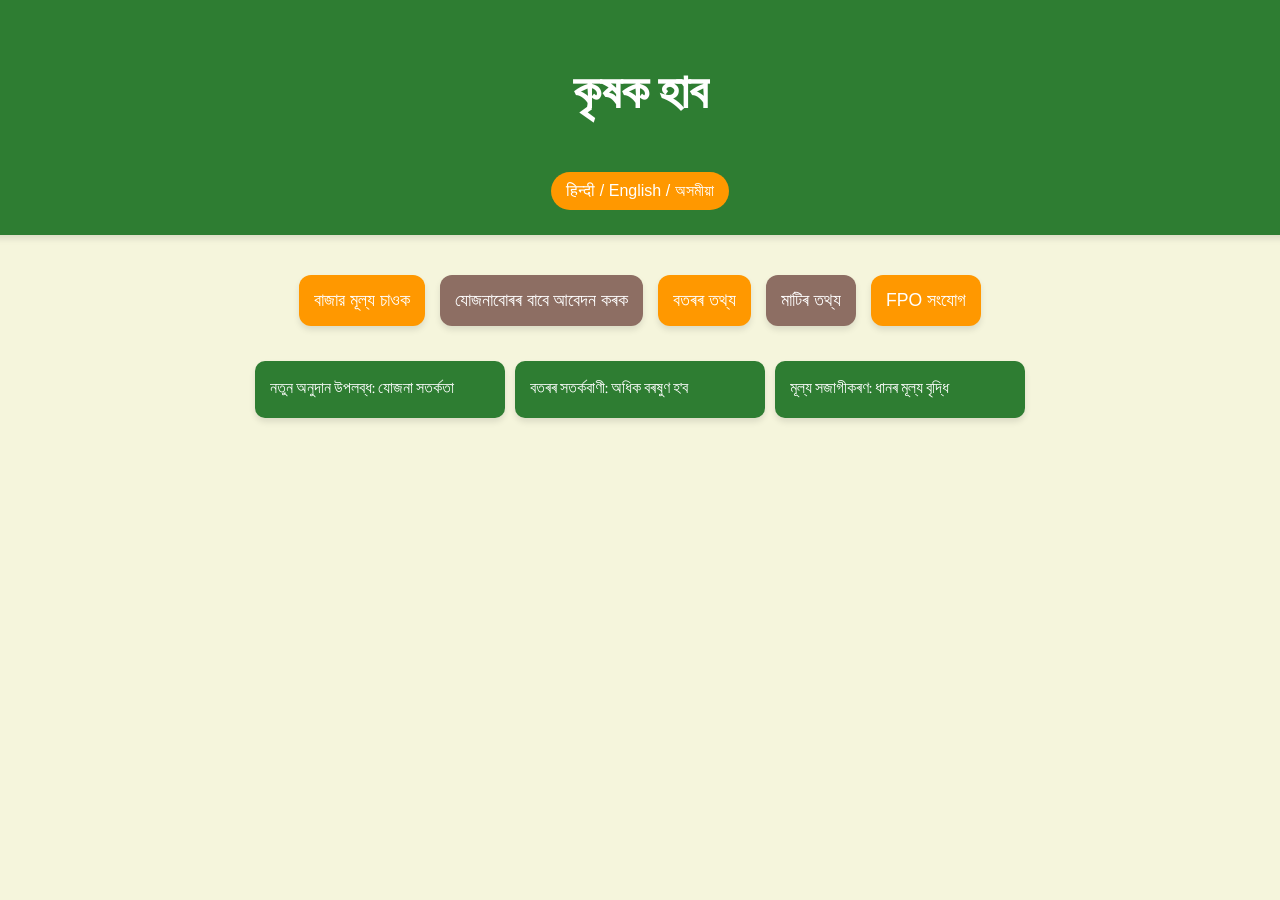
==== index.html @ 5406c5ad "Initial commit" ====
<!DOCTYPE html>
<html lang="en">
<head>
    <meta charset="UTF-8">
    <meta name="viewport" content="width=device-width, initial-scale=1.0">
    <title>Farmer Centric App</title>
    <link rel="stylesheet" href="styles.css">
    <link href="https://fonts.googleapis.com/css2?family=Baloo+Bhaijaan+2&display=swap" rel="stylesheet">
</head>
<body>
    <header>
        <h1>Farmer's Hub</h1>
        <button id="language-toggle">অসমীয়া / English</button>
    </header>
    <main>
        <section class="grid">
            <button class="grid-item" id="market-prices">Check Market Prices</button>
            <button class="grid-item" id="gov-schemes">Apply for Schemes</button>
            <button class="grid-item" id="weather-updates">Weather Updates</button>
            <button class="grid-item" id="soil-data">Soil Data</button>
            <button class="grid-item" id="fpo-connection">FPO Connection</button>
        </section>
        <section class="scrollable-cards">
            <div class="card">Latest Scheme Alert: New Subsidies Available</div>
            <div class="card">Weather Warning: Heavy Rain Expected</div>
            <div class="card">Price Update: Paddy Prices Increased</div>
        </section>
    </main>
    <script src="script.js"></script>
</body>
</html>
---- styles.css ----
/* General Styles */
body {
    font-family: 'Baloo Bhaijaan 2', sans-serif;
    background-color: #F5F5DC;
    color: #212121;
    margin: 0;
    padding: 0;
    text-align: center;
    display: flex;
    flex-direction: column;
    align-items: center;
}

/* Header */
header {
    background-color: #2E7D32;
    color: white;
    padding: 1.5rem;
    font-size: 1.5rem;
    box-shadow: 0px 4px 6px rgba(0, 0, 0, 0.1);
    width: 100%;
    text-align: center;
}

header button {
    background-color: #FF9800;
    border: none;
    padding: 10px 15px;
    font-size: 1rem;
    color: white;
    border-radius: 20px;
    cursor: pointer;
    transition: 0.3s;
}

header button:hover {
    background-color: #e68900;
}

/* Main Layout */
main {
    width: 90%;
    max-width: 800px;
    margin-top: 20px;
}

/* Grid Layout */
.grid {
    display: grid;
    grid-template-columns: repeat(auto-fit, minmax(150px, 1fr));
    gap: 15px;
    padding: 20px;
    margin: auto;
    text-align: center;
}

.grid-item {
    background-color: #8D6E63;
    color: white;
    padding: 15px;
    border: none;
    border-radius: 12px;
    font-size: 1.1rem;
    cursor: pointer;
    transition: 0.3s;
    box-shadow: 0 4px 6px rgba(0, 0, 0, 0.1);
}

.grid-item:nth-child(odd) {
    background-color: #FF9800;
}

.grid-item:hover {
    transform: scale(1.05);
    opacity: 0.9;
}

/* Scrollable Cards */
.scrollable-cards {
    display: flex;
    overflow-x: auto;
    padding: 15px;
    gap: 10px;
    background-color: #F5F5DC;
    scroll-behavior: smooth;
    justify-content: center;
}

.card {
    flex: 0 0 auto;
    background-color: #2E7D32;
    color: white;
    padding: 15px;
    min-width: 220px;
    border-radius: 10px;
    text-align: left;
    box-shadow: 0 4px 6px rgba(0, 0, 0, 0.1);
    transition: 0.3s;
}

.card:hover {
    transform: scale(1.05);
}

/* Centering Content */
.grid,
.scrollable-cards {
    display: flex;
    flex-wrap: wrap;
    justify-content: center;
    align-items: center;
}
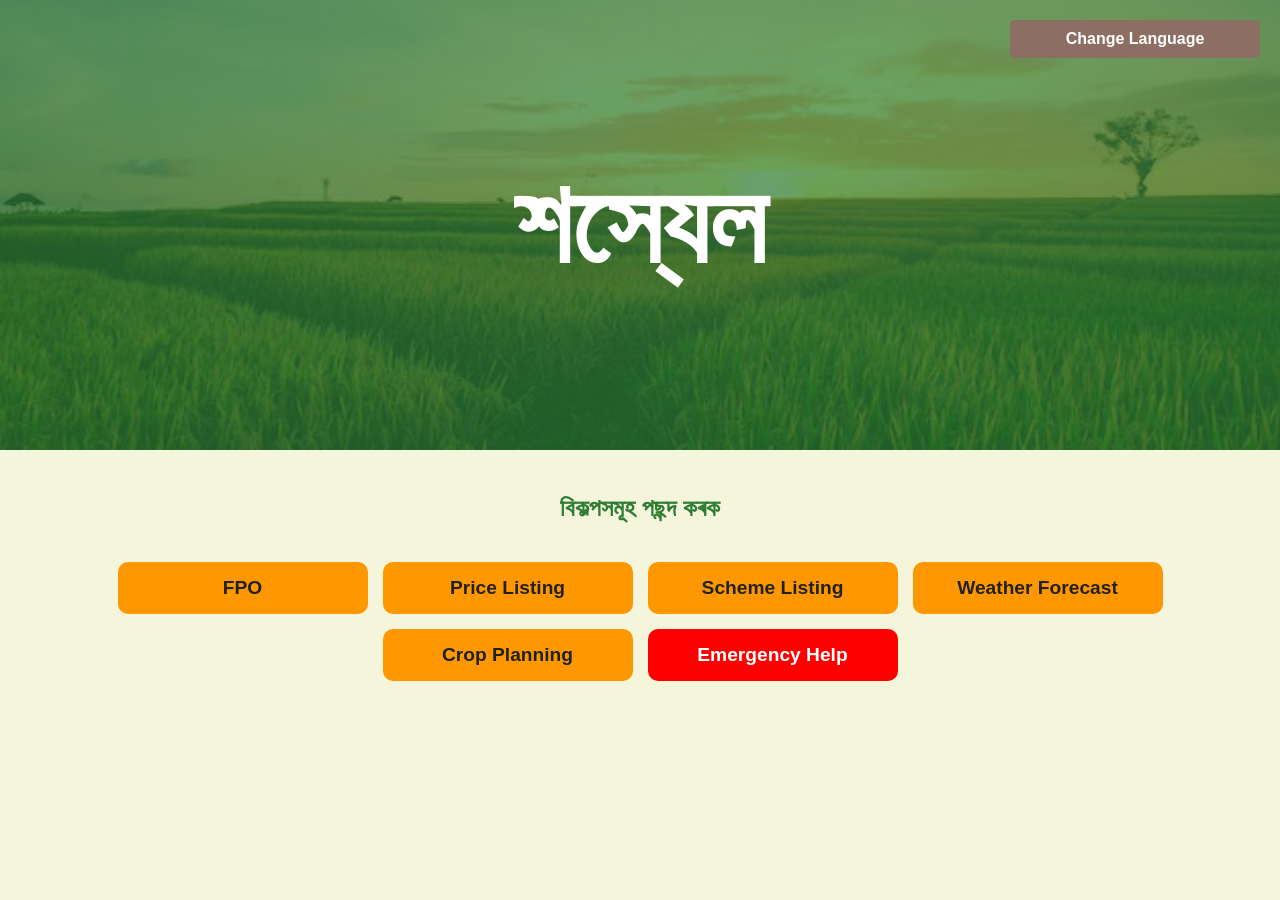
==== commit df52b8d1: "fpo.css" ====
--- a/index.html
+++ b/index.html
@@ -3,29 +3,25 @@
 <head>
     <meta charset="UTF-8">
     <meta name="viewport" content="width=device-width, initial-scale=1.0">
-    <title>Farmer Centric App</title>
+    <title>Farmer App</title>
     <link rel="stylesheet" href="styles.css">
-    <link href="https://fonts.googleapis.com/css2?family=Baloo+Bhaijaan+2&display=swap" rel="stylesheet">
 </head>
 <body>
     <header>
-        <h1>Farmer's Hub</h1>
-        <button id="language-toggle">অসমীয়া / English</button>
+        <h1 id="app-title">শস্যেল</h1>
+        <button class="language-toggle" onclick="toggleLanguage()">Change Language</button>
     </header>
-    <main>
-        <section class="grid">
-            <button class="grid-item" id="market-prices">Check Market Prices</button>
-            <button class="grid-item" id="gov-schemes">Apply for Schemes</button>
-            <button class="grid-item" id="weather-updates">Weather Updates</button>
-            <button class="grid-item" id="soil-data">Soil Data</button>
-            <button class="grid-item" id="fpo-connection">FPO Connection</button>
-        </section>
-        <section class="scrollable-cards">
-            <div class="card">Latest Scheme Alert: New Subsidies Available</div>
-            <div class="card">Weather Warning: Heavy Rain Expected</div>
-            <div class="card">Price Update: Paddy Prices Increased</div>
-        </section>
-    </main>
+    <div class="container">
+        <p class="subtitle" id="subtitle">বিকল্পসমূহ পছন্দ কৰক</p>
+        <div class="button-container">
+            <button onclick="handleFPO()" id="fpo-btn">FPO</button>
+            <button onclick="handlePriceListing()" id="price-btn">Price Listing</button>
+            <button onclick="handleSchemeListing()" id="scheme-btn">Scheme Listing</button>
+            <button onclick="handleWeatherForecast()" id="weather-btn">Weather Forecast</button>
+            <button onclick="handleCropPlanning()" id="crop-btn">Crop Planning</button>
+            <button class="emergency" onclick="handleEmergencyHelp()" id="emergency-btn">Emergency Help</button>
+        </div>
+    </div>
     <script src="script.js"></script>
 </body>
 </html>
--- a/styles.css
+++ b/styles.css
@@ -1,113 +1,107 @@
-/* General Styles */
 body {
     font-family: 'Baloo Bhaijaan 2', sans-serif;
     background-color: #F5F5DC;
-    color: #212121;
     margin: 0;
     padding: 0;
     text-align: center;
+}
+
+header {
+    background: url('field-background.jpg') no-repeat center center/cover;
+    height: 50vh;
+    display: flex;
+    justify-content: center;
+    align-items: center;
+    color: white;
+    font-size: 5rem;
+    font-weight: bold;
+    position: relative;
+}
+
+header::before {
+    content: "";
+    position: absolute;
+    top: 0;
+    left: 0;
+    width: 100%;
+    height: 100%;
+    background: rgba(46, 125, 50, 0.7);
+}
+
+header h1 {
+    position: relative;
+    z-index: 1;
+    font-size: 7rem;
+}
+
+.language-toggle {
+    position: absolute;
+    top: 20px;
+    right: 20px;
+    background-color: #8D6E63;
+    color: white;
+    border: none;
+    padding: 10px 15px;
+    font-size: 1rem;
+    border-radius: 5px;
+    cursor: pointer;
+    font-weight: bold;
+    transition: background 0.3s;
+}
+
+.language-toggle:hover {
+    background-color: #6D4C41;
+}
+
+.container {
     display: flex;
     flex-direction: column;
     align-items: center;
-}
-
-/* Header */
-header {
-    background-color: #2E7D32;
-    color: white;
-    padding: 1.5rem;
-    font-size: 1.5rem;
-    box-shadow: 0px 4px 6px rgba(0, 0, 0, 0.1);
-    width: 100%;
-    text-align: center;
-}
-
-header button {
-    background-color: #FF9800;
-    border: none;
-    padding: 10px 15px;
-    font-size: 1rem;
-    color: white;
-    border-radius: 20px;
-    cursor: pointer;
-    transition: 0.3s;
-}
-
-header button:hover {
-    background-color: #e68900;
-}
-
-/* Main Layout */
-main {
-    width: 90%;
-    max-width: 800px;
+    justify-content: center;
     margin-top: 20px;
 }
 
-/* Grid Layout */
-.grid {
-    display: grid;
-    grid-template-columns: repeat(auto-fit, minmax(150px, 1fr));
+.subtitle {
+    font-size: 1.5rem;
+    color: #2E7D32;
+    font-weight: bold;
+    margin-bottom: 20px;
+}
+
+.button-container {
+    display: flex;
+    flex-wrap: wrap;
+    justify-content: center;
     gap: 15px;
     padding: 20px;
-    margin: auto;
-    text-align: center;
 }
 
-.grid-item {
-    background-color: #8D6E63;
-    color: white;
-    padding: 15px;
+button {
+    background-color: #FF9800;
+    color: #212121;
     border: none;
-    border-radius: 12px;
-    font-size: 1.1rem;
+    padding: 15px 25px;
+    font-size: 1.2rem;
+    border-radius: 10px;
     cursor: pointer;
-    transition: 0.3s;
-    box-shadow: 0 4px 6px rgba(0, 0, 0, 0.1);
+    font-weight: bold;
+    width: 250px;
+    text-align: center;
+    transition: all 0.3s ease;
 }
 
-.grid-item:nth-child(odd) {
-    background-color: #FF9800;
-}
-
-.grid-item:hover {
-    transform: scale(1.05);
-    opacity: 0.9;
-}
-
-/* Scrollable Cards */
-.scrollable-cards {
-    display: flex;
-    overflow-x: auto;
-    padding: 15px;
-    gap: 10px;
-    background-color: #F5F5DC;
-    scroll-behavior: smooth;
-    justify-content: center;
-}
-
-.card {
-    flex: 0 0 auto;
-    background-color: #2E7D32;
-    color: white;
-    padding: 15px;
-    min-width: 220px;
-    border-radius: 10px;
-    text-align: left;
-    box-shadow: 0 4px 6px rgba(0, 0, 0, 0.1);
-    transition: 0.3s;
-}
-
-.card:hover {
+button:hover {
+    background-color: #E68900;
     transform: scale(1.05);
 }
 
-/* Centering Content */
-.grid,
-.scrollable-cards {
-    display: flex;
-    flex-wrap: wrap;
-    justify-content: center;
-    align-items: center;
+button.emergency {
+    background-color: red;
+    color: white;
 }
 
+button.emergency:hover {
+    background-color: darkred;
+}
+
+
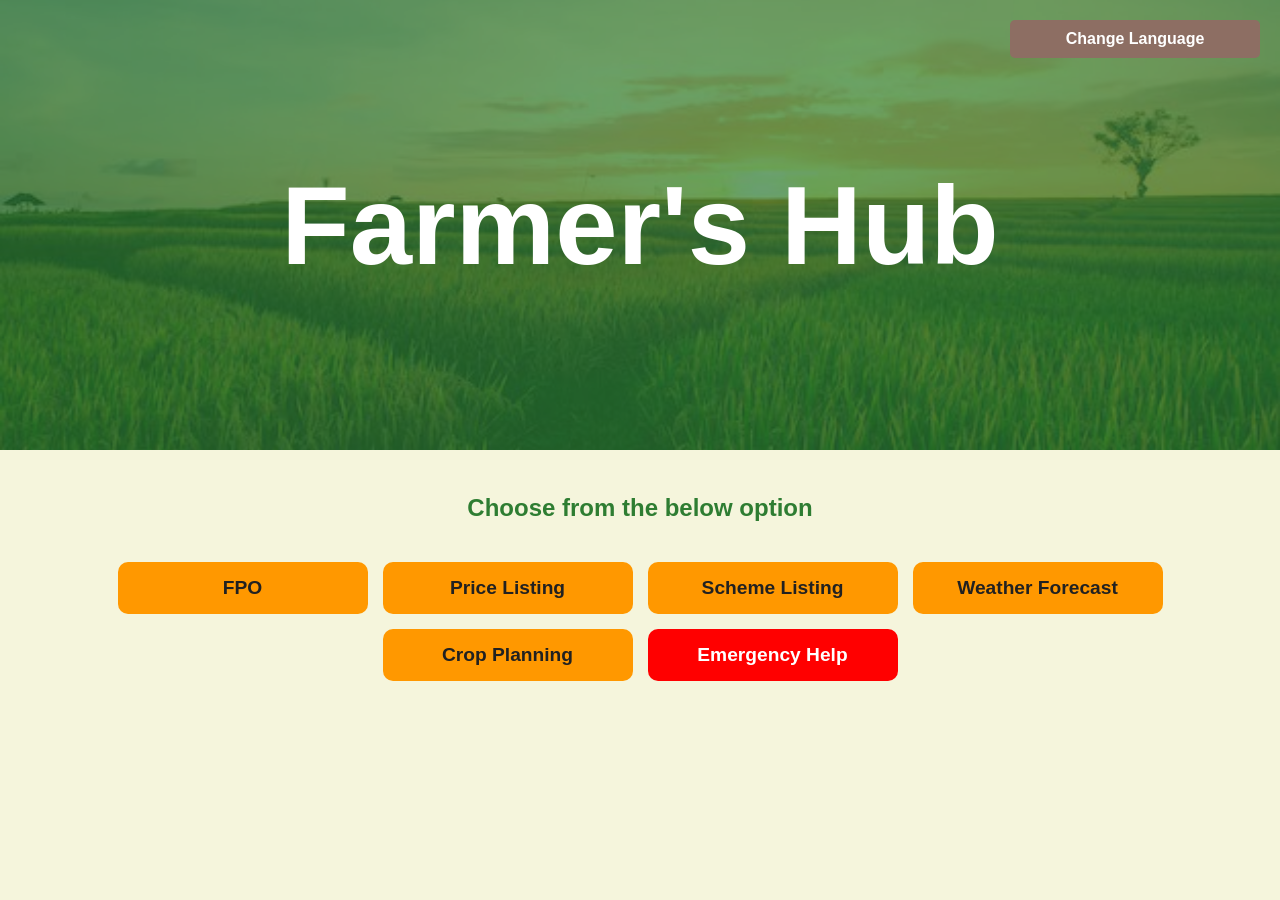
==== commit 4215eb4d: "Okay" ====
--- a/index.html
+++ b/index.html
@@ -8,11 +8,11 @@
 </head>
 <body>
     <header>
-        <h1 id="app-title">শস্যেল</h1>
+        <h1 id="app-title">Farmer's Hub</h1>
         <button class="language-toggle" onclick="toggleLanguage()">Change Language</button>
     </header>
     <div class="container">
-        <p class="subtitle" id="subtitle">বিকল্পসমূহ পছন্দ কৰক</p>
+        <p class="subtitle" id="subtitle">Choose from the below option</p>
         <div class="button-container">
             <button onclick="handleFPO()" id="fpo-btn">FPO</button>
             <button onclick="handlePriceListing()" id="price-btn">Price Listing</button>
